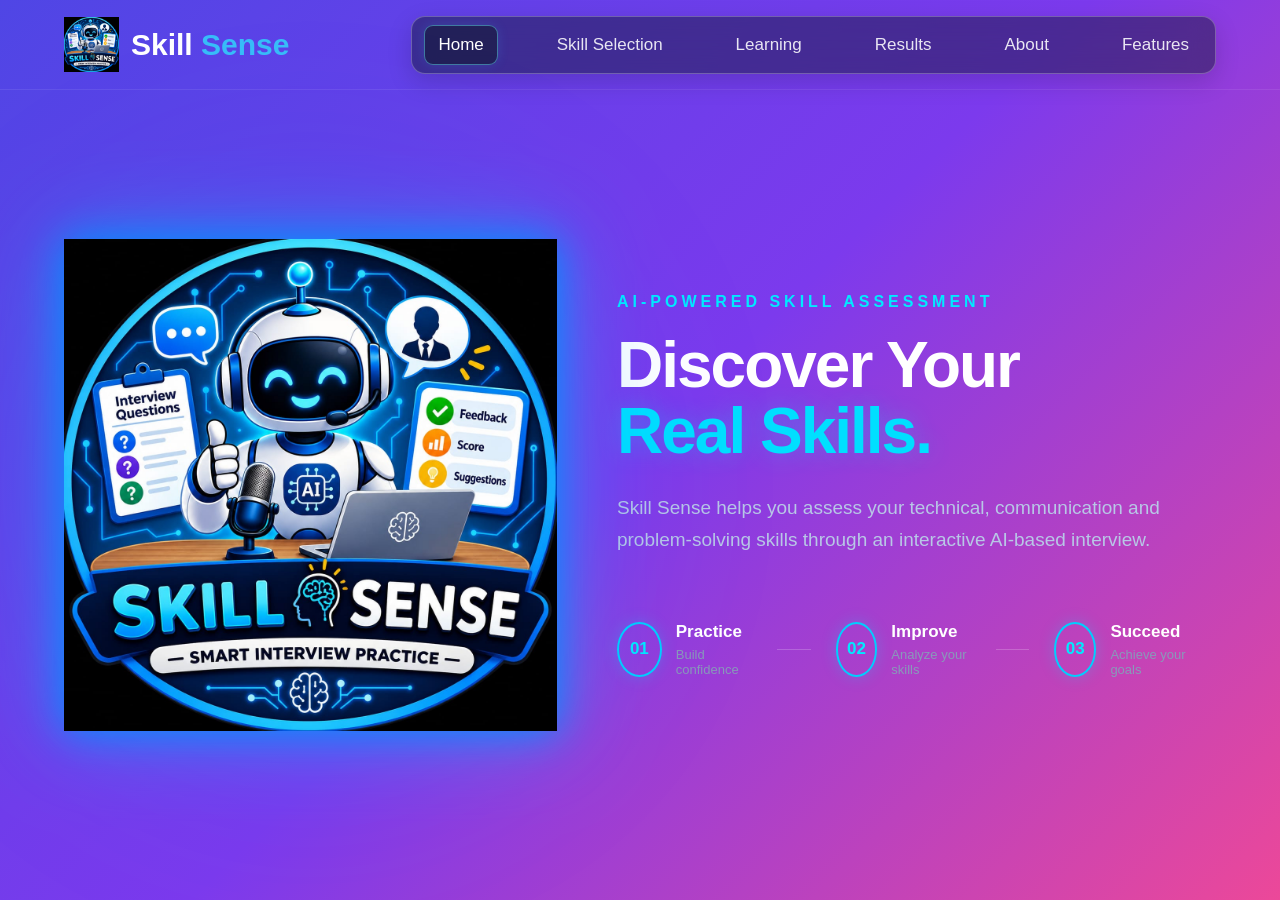
==== index.html @ 565ff40d "Add files via upload" ====
<html lang="en">

<head>
    <meta charset="UTF-8">
    <meta name="viewport" content="width=device-width, initial-scale=1.0">

    <title>Skill Sense</title>

    <link rel="stylesheet" href="style.css">
</head>

<body>

    <!-- NAVBAR -->

    <header>

        <div class="brand">
            <img src="logo.jpeg" alt="Skill Sense Logo">
            <span>Skill <b>Sense</b></span>
        </div>

       <nav>
    <a href="index.html" class="active">Home</a>
    <a href="skill.html">Skill Selection</a>
    <a href="learning.html">Learning</a>
    <a href="result.html">Results</a>
    <a href="about.html">About</a>
    <a href="features.html">Features</a>
</nav>

    </header>


    <!-- HERO SECTION -->

    <section class="hero">

        <!-- LEFT ROBOT -->

        <div class="robot-section">

            <div class="robot-glow"></div>

            <img src="logo.jpeg" class="robot" alt="Skill Sense AI Robot">

        </div>


        <!-- RIGHT CONTENT -->

        <div class="content">

            <p class="small-title">
                AI-POWERED SKILL ASSESSMENT
            </p>

            <h1>
                Discover Your
                <span>Real Skills.</span>
            </h1>

            <p class="description">
                Skill Sense helps you assess your technical,
                communication and problem-solving skills through
                an interactive AI-based interview.
            </p>


            <!-- STEPS -->

            <div class="steps">

                <div class="step">
                    <div class="number">01</div>
                    <div>
                        <h3>Practice</h3>
                        <p>Build confidence</p>
                    </div>
                </div>


                <div class="line"></div>


                <div class="step">
                    <div class="number">02</div>
                    <div>
                        <h3>Improve</h3>
                        <p>Analyze your skills</p>
                    </div>
                </div>


                <div class="line"></div>


                <div class="step">
                    <div class="number">03</div>
                    <div>
                        <h3>Succeed</h3>
                        <p>Achieve your goals</p>
                    </div>
                </div>

            </div>

        </div>

    </section>


    <script src="script.js"></script>

</body>

</html>
---- style.css ----
*{
    margin: 0;
    padding: 0;
    box-sizing: border-box;
}


body {
    font-family: Arial, sans-serif;

    min-height: 100vh;

    background: linear-gradient(135deg, #4f46e5, #7c3aed, #ec4899);
    color: white;

    overflow-x: hidden;
}


/* ================= NAVBAR ================= */

header {

    height: 90px;

    display: flex;

    align-items: center;

    justify-content: space-between;

    padding: 0 5%;

    border-bottom: 1px solid rgba(255,255,255,0.08);
}


.brand {

    display: flex;

    align-items: center;

    gap: 12px;

    font-size: 30px;

    font-weight: bold;
}


.brand img {

    width: 55px;

    height: 55px;

    object-fit: contain;

}


.brand b {

    color: #ec4899;
}


nav {

    display: flex;

    gap: 45px;
}


nav a {

    color: #dce6ff;

    text-decoration: none;

    font-size: 17px;

    position: relative;

    padding: 10px 0;
}


nav a:hover,
nav a.active {

    color: #00eaff;
}


nav a.active::after {

    content: "";

    position: absolute;

    left: 0;

    bottom: 0;

    width: 100%;

    height: 3px;

    background: #00eaff;

    border-radius: 10px;
}


/* ================= HERO ================= */

.hero {

    min-height: calc(100vh - 90px);

    display: flex;

    align-items: center;

    padding: 30px 5% 50px;

    gap: 60px;
}


/* ================= ROBOT ================= */

.robot-section {

    width: 48%;

    height: 650px;

    display: flex;

    justify-content: center;

    align-items: center;

    position: relative;
}


.robot-glow {

    position: absolute;

    width: 500px;

    height: 500px;

    border-radius: 50%;

    background: #006eff;

    filter: blur(120px);

    opacity: 0.22;
}


.robot {

    width: 600px;

    max-width: 100%;

    position: relative;

    z-index: 2;

    filter:
        drop-shadow(0 0 20px #008cff)
        drop-shadow(0 0 45px rgba(0,220,255,0.35));

    animation: robotFloat 4s ease-in-out infinite;
}


@keyframes robotFloat {

    0%, 100% {

        transform: translateY(0);

    }

    50% {

        transform: translateY(-12px);

    }
}


/* ================= CONTENT ================= */

.content {

    width: 52%;

    max-width: 700px;

    padding-right: 2%;
}


.small-title {

    color: #00eaff;

    font-size: 16px;

    font-weight: bold;

    letter-spacing: 4px;

    margin-bottom: 22px;
}


h1 {

    font-size: clamp(55px, 5vw, 82px);

    line-height: 1.02;

    margin-bottom: 28px;

    letter-spacing: -2px;
}


h1 span {

    display: block;

    color: #00dfff;

    text-shadow: 0 0 25px rgba(0,220,255,0.3);
}


.description {

    color: #b8c7e6;

    font-size: 19px;

    line-height: 1.7;

    max-width: 650px;

    margin-bottom: 35px;
}


/* ================= BUTTON ================= */

.start-btn {

    border: none;

    outline: none;

    padding: 20px 45px;

    border-radius: 50px;

    background: #00d9ff;

    color: #021027;

    font-size: 20px;

    font-weight: bold;

    cursor: pointer;

    box-shadow:
        0 0 15px #00d9ff,
        0 0 35px rgba(0,217,255,0.5);

    animation: buttonBlink 1.4s infinite;

    transition: 0.3s;
}


.start-btn span {

    font-size: 25px;

    margin-left: 12px;
}


.start-btn:hover {

    transform: scale(1.06);

    box-shadow:
        0 0 25px #00eaff,
        0 0 60px rgba(0,220,255,0.7);
}


@keyframes buttonBlink {

    0%, 100% {

        opacity: 1;

    }

    50% {

        opacity: 0.65;

    }
}


/* ================= STEPS ================= */

.steps {

    display: flex;

    align-items: center;

    margin-top: 65px;

    gap: 25px;
}


.step {

    display: flex;

    align-items: center;

    gap: 14px;
}


.number {

    width: 55px;

    height: 55px;

    border: 2px solid #00cfff;

    border-radius: 50%;

    display: flex;

    align-items: center;

    justify-content: center;

    color: #00eaff;

    font-size: 17px;

    font-weight: bold;

    box-shadow: 0 0 15px rgba(0,220,255,0.25);
}


.step h3 {

    font-size: 17px;

    margin-bottom: 5px;
}


.step p {

    color: #8999ba;

    font-size: 13px;
}


.line {

    width: 50px;

    height: 1px;

    background: rgba(255,255,255,0.2);
}


/* ================= MOBILE ================= */

@media (max-width: 1000px) {

    header {

        padding: 0 4%;

    }

    nav {

        gap: 20px;

    }

    .hero {

        flex-direction: column;

        text-align: center;

    }

    .robot-section {

        width: 100%;

        height: 450px;

    }

    .robot {

        width: 450px;

    }

    .content {

        width: 100%;

        padding: 0;

    }

    .description {

        margin-left: auto;

        margin-right: auto;

    }

    .steps {

        justify-content: center;

    }

}


@media (max-width: 600px) {

    nav {

        display: none;

    }

    .brand {

        font-size: 24px;

    }

    h1 {

        font-size: 48px;

    }

    .robot-section {

        height: 350px;

    }

    .robot {

        width: 350px;

    }

    .steps {

        flex-direction: column;

    }

    .line {

        display: none;

    }

}
/* ================= USER DETAILS PAGE ================= */

.details-page {
    min-height: 100vh;
    display: flex;
    justify-content: center;
    align-items: center;
    padding: 25px 15px;
    background: linear-gradient(135deg, #4f46e5, #7c3aed, #ec4899);
}

.details-card {
    width: 100%;
    max-width: 430px;
    padding: 25px;
    background: rgba(255, 255, 255, 0.95);
    border-radius: 20px;
    box-shadow: 0 15px 40px rgba(0, 0, 0, 0.2);
    text-align: center;
}

.details-logo {
    width: 80px;
    height: 80px;
    object-fit: contain;
    margin-bottom: 8px;
}

.details-tag {
    color: #7c3aed;
    font-size: 11px;
    font-weight: bold;
    letter-spacing: 2px;
    margin-bottom: 8px;
}

.details-card h1 {
    font-size: 28px;
    margin-bottom: 8px;
    color: #4f46e5;
}

.details-card h1 span {
    color: #ec4899;
}

.details-description {
    color: #666;
    font-size: 14px;
    margin-bottom: 18px;
}

.details-card form {
    text-align: left;
}

.details-card label {
    display: block;
    color: #4b3b69;
    font-size: 13px;
    font-weight: bold;
    margin-bottom: 5px;
    margin-top: 12px;
}

.details-card input,
.details-card select {
    width: 100%;
    padding: 11px;
    border-radius: 9px;
    border: 1px solid #d8b4fe;
    background: #faf5ff;
    color: #333;
    font-size: 14px;
    outline: none;
}

.details-card input::placeholder {
    color: #999;
}

.details-card input:focus,
.details-card select:focus {
    border-color: #7c3aed;
    box-shadow: 0 0 8px rgba(124, 58, 237, 0.2);
}

.details-card button {
    width: 100%;
    margin-top: 20px;
    padding: 12px;
    border: none;
    border-radius: 25px;
    background: linear-gradient(135deg, #4f46e5, #ec4899);
    color: white;
    font-size: 15px;
    font-weight: bold;
    cursor: pointer;
}

.details-card button:hover {
    transform: translateY(-2px);
}

@media (max-width: 600px) {
    .details-card {
        padding: 20px;
    }

    .details-card h1 {
        font-size: 25px;
    }
    
}

.welcome-screen {
    display: none;
    position: fixed;
    inset: 0;
    background: linear-gradient(135deg, #eef2ff, #ffffff);
    justify-content: center;
    align-items: center;
    z-index: 1000;
}

.robot-welcome {
    text-align: center;
    animation: welcomePop 0.8s ease;
}

.robot-welcome img {
    width: 180px;
    height: 180px;
    object-fit: contain;
}

.robot-welcome h2 {
    font-size: 32px;
    margin: 10px 0;
}

.robot-welcome p {
    font-size: 20px;
    margin-bottom: 25px;
}

.robot-welcome button {
    padding: 12px 30px;
    border: none;
    border-radius: 25px;
    font-size: 17px;
    cursor: pointer;
}

@keyframes welcomePop {
    from {
        opacity: 0;
        transform: scale(0.7);
    }

    to {
        opacity: 1;
        transform: scale(1);
    }
}
/* ================= PROFESSIONAL NAVBAR ================= */

.brand span {
    color: #ffffff;
}

.brand span b {
    color: #38bdf8;
}


/* Dark glass navigation */

header nav {
    background: rgba(15, 23, 42, 0.45);
    border: 1px solid rgba(255, 255, 255, 0.25);
    border-radius: 14px;

    padding: 8px 12px;

    backdrop-filter: blur(12px);
    -webkit-backdrop-filter: blur(12px);

    box-shadow: 0 8px 25px rgba(0, 0, 0, 0.15);
}


/* Navigation links */

header nav a {
    color: rgba(255, 255, 255, 0.88);

    padding: 9px 13px;

    border: 1px solid transparent;
    border-radius: 9px;

    transition: 0.3s;
}


/* Hover */

header nav a:hover {
    color: #ffffff;

    background: rgba(255, 255, 255, 0.10);

    border-color: rgba(255, 255, 255, 0.22);
}


/* Active */

header nav a.active {
    color: #ffffff;

    background: rgba(15, 23, 42, 0.55);

    border-color: rgba(103, 232, 249, 0.45);

    box-shadow: 0 0 12px rgba(56, 189, 248, 0.15);
}


/* Remove old underline */

header nav a::after {
    display: none;
}
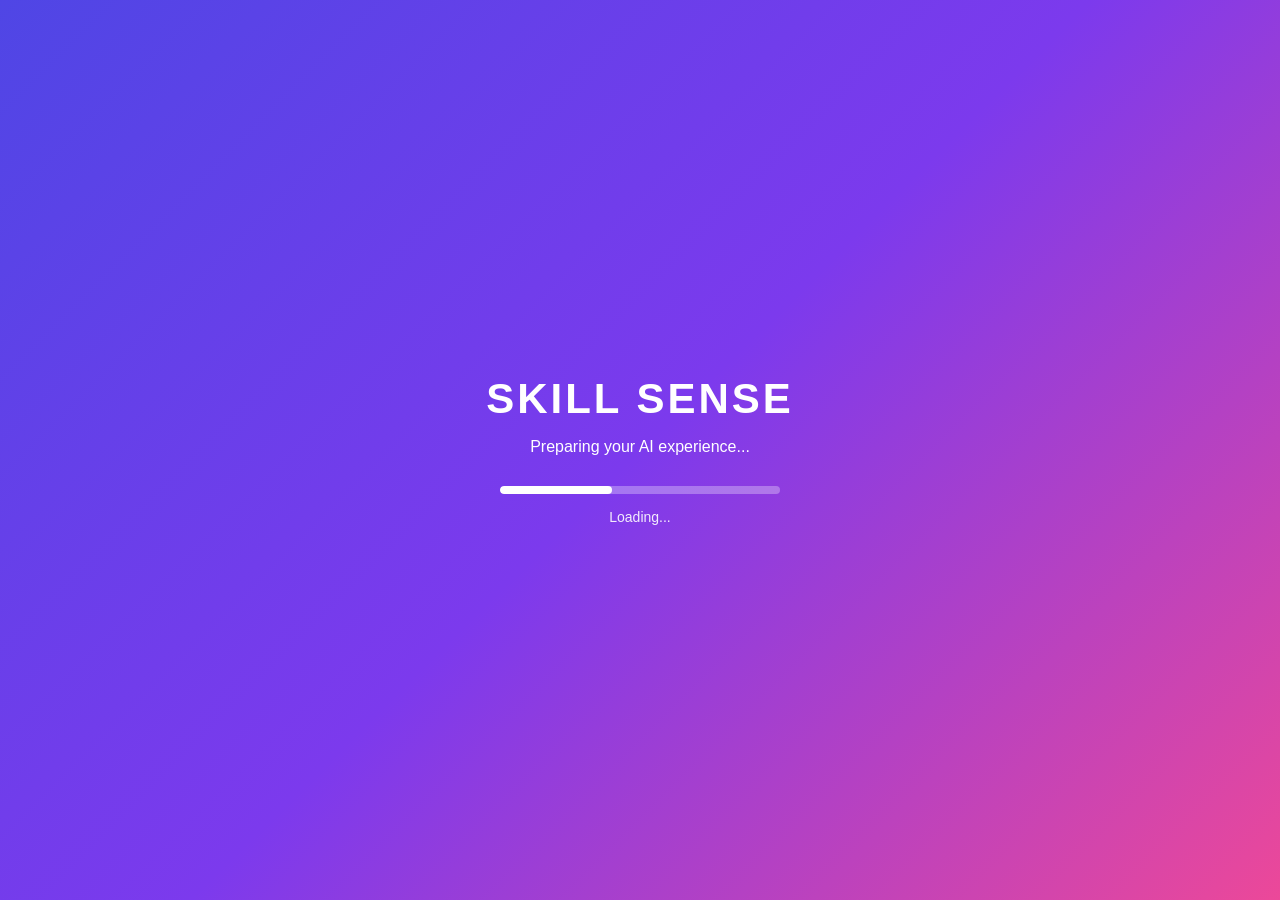
==== commit 81d3de11: "Update index.html" ====
--- a/index.html
+++ b/index.html
@@ -1,117 +1,94 @@
 <html lang="en">
-
 <head>
     <meta charset="UTF-8">
     <meta name="viewport" content="width=device-width, initial-scale=1.0">
+    <title>Skill Sense - Loading</title>
+    <style>
+    * {
+        margin: 0;
+        padding: 0;
+        box-sizing: border-box;
+    }
 
-    <title>Skill Sense</title>
+    body {
+        font-family: Arial, sans-serif;
+    }
 
-    <link rel="stylesheet" href="style.css">
+    .loading-page {
+        min-height: 100vh;
+        display: flex;
+        flex-direction: column;
+        justify-content: center;
+        align-items: center;
+        background: linear-gradient(135deg, #4f46e5, #7c3aed, #ec4899);
+        color: white;
+        text-align: center;
+    }
+
+    .loading-page h1 {
+        font-size: 42px;
+        letter-spacing: 3px;
+        margin-bottom: 15px;
+    }
+
+    .loading-page p {
+        font-size: 16px;
+        margin-bottom: 30px;
+    }
+
+    .loader {
+        width: 280px;
+        height: 8px;
+        background: rgba(255, 255, 255, 0.3);
+        border-radius: 10px;
+        overflow: hidden;
+        margin-bottom: 15px;
+    }
+
+    .loader-bar {
+        width: 40%;
+        height: 100%;
+        background: white;
+        border-radius: 10px;
+        animation: loading 2s infinite ease-in-out;
+    }
+
+    .loading-page span {
+        font-size: 14px;
+        opacity: 0.9;
+    }
+
+    @keyframes loading {
+        0% {
+            transform: translateX(-100%);
+        }
+
+        100% {
+            transform: translateX(700%);
+        }
+    }
+</style>
 </head>
 
 <body>
 
-    <!-- NAVBAR -->
+    <div class="loading-page">
 
-    <header>
+        <h1>SKILL SENSE</h1>
 
-        <div class="brand">
-            <img src="logo.jpeg" alt="Skill Sense Logo">
-            <span>Skill <b>Sense</b></span>
+        <p>Preparing your AI experience...</p>
+
+        <div class="loader">
+            <div class="loader-bar"></div>
         </div>
 
-       <nav>
-    <a href="index.html" class="active">Home</a>
-    <a href="skill.html">Skill Selection</a>
-    <a href="learning.html">Learning</a>
-    <a href="result.html">Results</a>
-    <a href="about.html">About</a>
-    <a href="features.html">Features</a>
-</nav>
+        <span>Loading...</span>
 
-    </header>
-
-
-    <!-- HERO SECTION -->
-
-    <section class="hero">
-
-        <!-- LEFT ROBOT -->
-
-        <div class="robot-section">
-
-            <div class="robot-glow"></div>
-
-            <img src="logo.jpeg" class="robot" alt="Skill Sense AI Robot">
-
-        </div>
-
-
-        <!-- RIGHT CONTENT -->
-
-        <div class="content">
-
-            <p class="small-title">
-                AI-POWERED SKILL ASSESSMENT
-            </p>
-
-            <h1>
-                Discover Your
-                <span>Real Skills.</span>
-            </h1>
-
-            <p class="description">
-                Skill Sense helps you assess your technical,
-                communication and problem-solving skills through
-                an interactive AI-based interview.
-            </p>
-
-
-            <!-- STEPS -->
-
-            <div class="steps">
-
-                <div class="step">
-                    <div class="number">01</div>
-                    <div>
-                        <h3>Practice</h3>
-                        <p>Build confidence</p>
-                    </div>
-                </div>
-
-
-                <div class="line"></div>
-
-
-                <div class="step">
-                    <div class="number">02</div>
-                    <div>
-                        <h3>Improve</h3>
-                        <p>Analyze your skills</p>
-                    </div>
-                </div>
-
-
-                <div class="line"></div>
-
-
-                <div class="step">
-                    <div class="number">03</div>
-                    <div>
-                        <h3>Succeed</h3>
-                        <p>Achieve your goals</p>
-                    </div>
-                </div>
-
-            </div>
-
-        </div>
-
-    </section>
-
-
-    <script src="script.js"></script>
+    </div><script>
+    setTimeout(function () {
+        window.location.href = "user-details.html";
+    }, 10000);
+</script>
 
 </body>
-
 </html>
